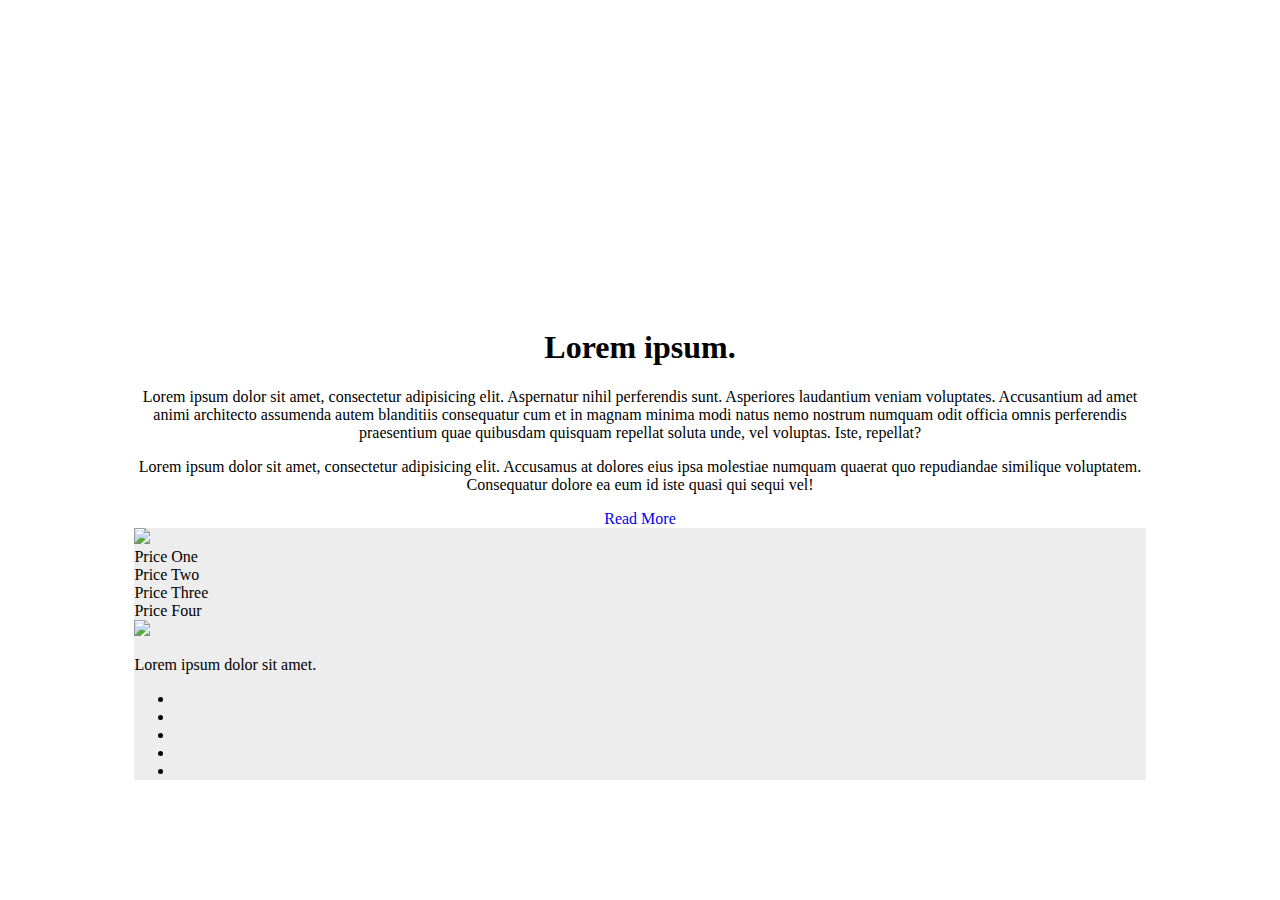
==== index.html @ 6e6354e9 "initial framework and file initializations" ====
<!doctype html>

<html lang="en">
    <head>
        <meta charset="utf-8">
        <meta name="viewport" content="width=device-width, initial-scale=1.0, maximum-scale=1.0, user-scalable=no" />

        <title>Sunwing UI Test</title>
        <meta name="description" content="UI CSS JS and HTML Test for Sunwing">
        <meta name="author" content="Jimmy Ghelani">

        <link rel="stylesheet" href="css/style.css?v=1.0">

    </head>

    <body>
        <div class="hero">

        </div>
        <div class="mainContent">
            <div class="contentBox">
                <section class="centerText">
                    <h1>Lorem ipsum.</h1>
                    <p>
                        Lorem ipsum dolor sit amet, consectetur adipisicing elit. Aspernatur nihil perferendis sunt. Asperiores laudantium veniam voluptates. Accusantium ad amet animi architecto assumenda autem blanditiis consequatur cum et in magnam minima modi natus nemo nostrum numquam odit officia omnis perferendis praesentium quae quibusdam quisquam repellat soluta unde, vel voluptas. Iste, repellat?
                    </p>
                    <p class="hiddenText">
                        Lorem ipsum dolor sit amet, consectetur adipisicing elit. Accusamus at dolores eius ipsa molestiae numquam quaerat quo repudiandae similique voluptatem. Consequatur dolore ea eum id iste quasi qui sequi vel!
                    </p>
                    <a href="#" class="readMoreButton">Read More</a>
                </section>
                <section class="featuredBox">

                    <div class="featuredImage">
                        <img src="https://placehold.it/400x300" />
                    </div>

                    <div class="priceList">
                        <div>
                            Price One
                        </div>
                        <div>
                            Price Two
                        </div>
                        <div>
                            Price Three
                        </div>
                        <div>
                            Price Four
                        </div>
                    </div>

                    <div class="metaInfo">

                        <img src="https://placehold.it/100x20" />

                        <p>Lorem ipsum dolor sit amet.</p>

                        <div class="ratingBox">
                            <ul>
                                <li> </li>
                                <li> </li>
                                <li> </li>
                                <li> </li>
                                <li> </li>
                            </ul>
                        </div>

                    </div>

                </section>
            </div>
        </div>
    <script src="js/script.js"></script>
    </body>
</html>
---- css/style.css ----
/*******GENERIC STYLES*******/
.centerText {
  text-align: center; }

.hero {
  background-image: url("https://placehold.it/1920x300");
  min-height: 300px;
  background-size: cover;
  background-position: center;
  background-repeat: no-repeat; }

.mainContent {
  max-width: 1920px;
  width: 80%;
  margin: auto; }

.mainContent .contentBox section .readMoreButton {
  display: block;
  margin: auto;
  width: 100px;
  text-decoration: none; }

.mainContent .contentBox section.featuredBox {
  background: #ededed; }
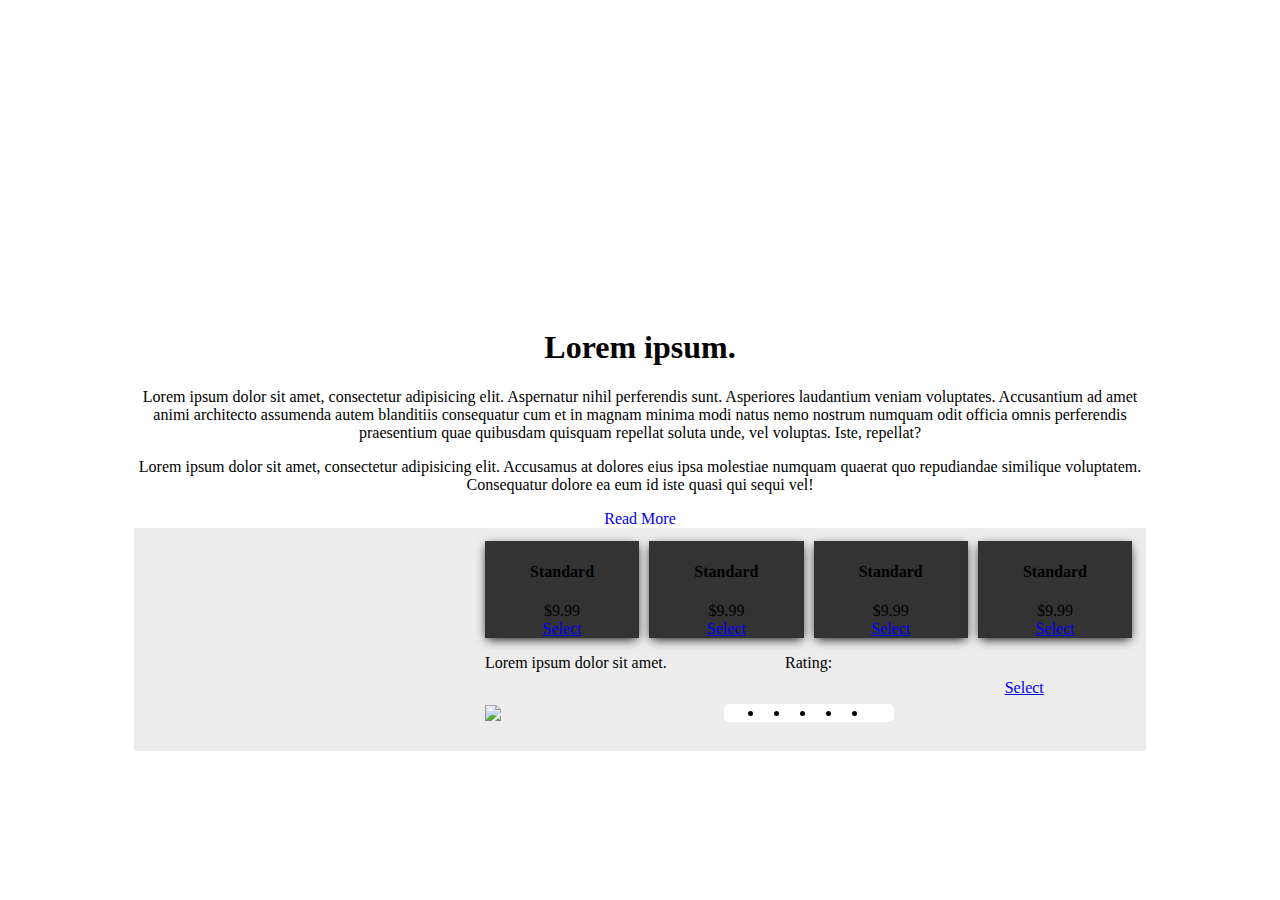
==== commit d1c952e1: "featured content styling" ====
--- a/index.html
+++ b/index.html
@@ -32,40 +32,53 @@
                 <section class="featuredBox">
 
                     <div class="featuredImage">
-                        <img src="https://placehold.it/400x300" />
+
                     </div>
 
-                    <div class="priceList">
-                        <div>
-                            Price One
-                        </div>
-                        <div>
-                            Price Two
-                        </div>
-                        <div>
-                            Price Three
-                        </div>
-                        <div>
-                            Price Four
-                        </div>
-                    </div>
-
-                    <div class="metaInfo">
-
-                        <img src="https://placehold.it/100x20" />
-
-                        <p>Lorem ipsum dolor sit amet.</p>
-
-                        <div class="ratingBox">
-                            <ul>
-                                <li> </li>
-                                <li> </li>
-                                <li> </li>
-                                <li> </li>
-                                <li> </li>
-                            </ul>
+                    <div class="featuredContent">
+                        <div class="priceList centerText">
+                            <div>
+                                <h4>Standard</h4>
+                                <span>$9.99</span>
+                                <a href="#" class="button buy">Select</a>
+                            </div>
+                            <div>
+                                <h4>Standard</h4>
+                                <span>$9.99</span>
+                                <a href="#" class="button buy">Select</a>
+                            </div>
+                            <div>
+                                <h4>Standard</h4>
+                                <span>$9.99</span>
+                                <a href="#" class="button buy">Select</a>
+                            </div>
+                            <div>
+                                <h4>Standard</h4>
+                                <span>$9.99</span>
+                                <a href="#" class="button buy">Select</a>
+                            </div>
                         </div>
 
+                        <div class="metaInfo">
+                            <div class="logo">
+                                <p>Lorem ipsum dolor sit amet.</p>
+                                <img src="https://placehold.it/100x20" />
+                            </div>
+
+                            <div class="ratingBox">
+                                <p class="centerText">Rating:</p>
+                                <ul>
+                                    <li> </li>
+                                    <li> </li>
+                                    <li> </li>
+                                    <li> </li>
+                                    <li> </li>
+                                </ul>
+                            </div>
+
+                            <a href="#" class="button buy centerText">Select</a>
+
+                        </div>
                     </div>
 
                 </section>
--- a/css/style.css
+++ b/css/style.css
@@ -21,4 +21,70 @@
   text-decoration: none; }
 
 .mainContent .contentBox section.featuredBox {
-  background: #ededed; }
+  background: #ededed;
+  display: grid;
+  grid-template: auto / 1fr 2fr; }
+
+.mainContent .contentBox section.featuredBox .featuredImage {
+  background-image: url("https://placehold.it/400x300");
+  background-repeat: no-repeat;
+  background-position: center;
+  -webkit-background-size: cover;
+  background-size: cover; }
+
+.mainContent .contentBox section.featuredBox .featuredContent {
+  display: grid;
+  grid-template: auto / 1fr;
+  -webkit-box-sizing: border-box;
+  -moz-box-sizing: border-box;
+  box-sizing: border-box;
+  padding: 2% 2%; }
+
+.mainContent .contentBox section.featuredBox .featuredContent .priceList {
+  display: grid;
+  grid-template-rows: auto;
+  grid-template-columns: repeat(4, 1fr);
+  grid-gap: 10px 10px; }
+
+.mainContent .contentBox section.featuredBox .featuredContent .priceList div {
+  background-color: #333;
+  -webkit-box-shadow: 0px 3px 10px -2px black;
+  -moz-box-shadow: 0px 3px 10px -2px black;
+  box-shadow: 0px 3px 10px -2px black; }
+
+.mainContent .contentBox section.featuredBox .featuredContent .priceList div span, .mainContent .contentBox section.featuredBox .featuredContent .priceList div a {
+  display: block; }
+
+.mainContent .contentBox section.featuredBox .featuredContent .metaInfo {
+  display: grid;
+  grid-template-rows: auto;
+  grid-template-columns: 1fr 1fr 1fr;
+  align-items: center;
+  justify-content: center; }
+
+.mainContent .contentBox section.featuredBox .featuredContent .metaInfo .logo {
+  display: grid;
+  grid-template: 1fr 1fr / 1fr;
+  align-items: center;
+  justify-content: center; }
+
+.mainContent .contentBox section.featuredBox .featuredContent .metaInfo .ratingBox {
+  display: grid;
+  grid-template-rows: 1fr 1fr;
+  grid-template-columns: 1fr; }
+
+.mainContent .contentBox section.featuredBox .featuredContent .metaInfo .ratingBox span {
+  display: block; }
+
+.mainContent .contentBox section.featuredBox .featuredContent .metaInfo .ratingBox ul {
+  align-items: center;
+  justify-content: center;
+  max-width: 130px;
+  width: 100%;
+  background: white;
+  -webkit-border-radius: 5px;
+  -moz-border-radius: 5px;
+  border-radius: 5px;
+  display: grid;
+  grid-template: auto/repeat(5, 1fr);
+  margin: auto; }
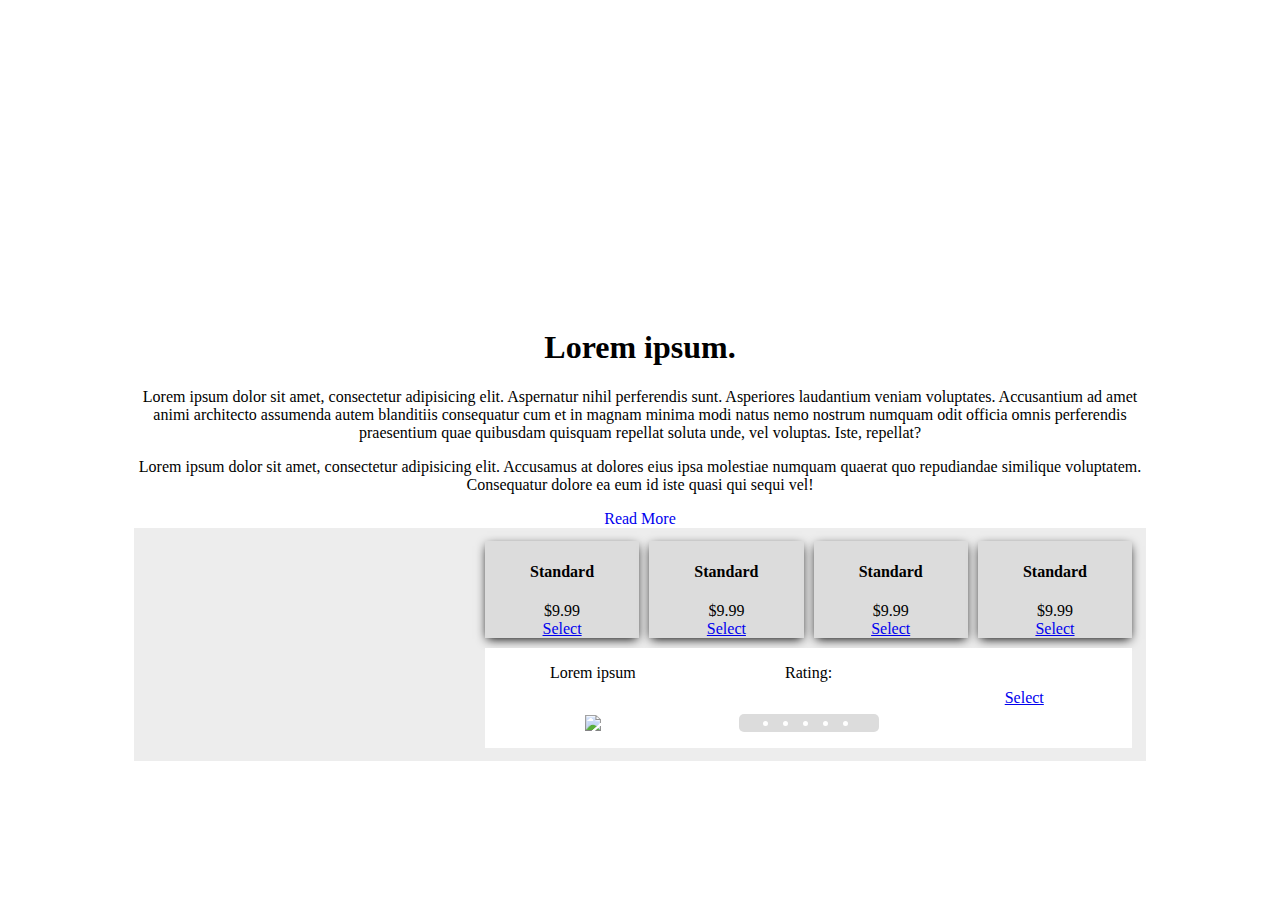
==== commit 101714b8: "featured box style revisions" ====
--- a/index.html
+++ b/index.html
@@ -61,7 +61,7 @@
 
                         <div class="metaInfo">
                             <div class="logo">
-                                <p>Lorem ipsum dolor sit amet.</p>
+                                <p class="centerText">Lorem ipsum </p>
                                 <img src="https://placehold.it/100x20" />
                             </div>
 
--- a/css/style.css
+++ b/css/style.css
@@ -1,7 +1,9 @@
+/*******NORMALIZATION********/
 /*******GENERIC STYLES*******/
 .centerText {
   text-align: center; }
 
+/*****HERO*******/
 .hero {
   background-image: url("https://placehold.it/1920x300");
   min-height: 300px;
@@ -9,10 +11,14 @@
   background-position: center;
   background-repeat: no-repeat; }
 
+/*******MAINCONTENT******/
 .mainContent {
   max-width: 1920px;
   width: 80%;
   margin: auto; }
+
+.mainContent .contentBox {
+  /*******FEATURED*******/ }
 
 .mainContent .contentBox section .readMoreButton {
   display: block;
@@ -35,6 +41,7 @@
 .mainContent .contentBox section.featuredBox .featuredContent {
   display: grid;
   grid-template: auto / 1fr;
+  grid-gap: 10px 0px;
   -webkit-box-sizing: border-box;
   -moz-box-sizing: border-box;
   box-sizing: border-box;
@@ -47,7 +54,7 @@
   grid-gap: 10px 10px; }
 
 .mainContent .contentBox section.featuredBox .featuredContent .priceList div {
-  background-color: #333;
+  background-color: #dcdcdc;
   -webkit-box-shadow: 0px 3px 10px -2px black;
   -moz-box-shadow: 0px 3px 10px -2px black;
   box-shadow: 0px 3px 10px -2px black; }
@@ -60,13 +67,18 @@
   grid-template-rows: auto;
   grid-template-columns: 1fr 1fr 1fr;
   align-items: center;
-  justify-content: center; }
+  justify-content: center;
+  background-color: white; }
 
 .mainContent .contentBox section.featuredBox .featuredContent .metaInfo .logo {
   display: grid;
   grid-template: 1fr 1fr / 1fr;
   align-items: center;
   justify-content: center; }
+
+.mainContent .contentBox section.featuredBox .featuredContent .metaInfo .logo img {
+  display: block;
+  margin: auto; }
 
 .mainContent .contentBox section.featuredBox .featuredContent .metaInfo .ratingBox {
   display: grid;
@@ -79,12 +91,15 @@
 .mainContent .contentBox section.featuredBox .featuredContent .metaInfo .ratingBox ul {
   align-items: center;
   justify-content: center;
-  max-width: 130px;
+  max-width: 100px;
   width: 100%;
-  background: white;
+  background: #dcdcdc;
   -webkit-border-radius: 5px;
   -moz-border-radius: 5px;
   border-radius: 5px;
   display: grid;
   grid-template: auto/repeat(5, 1fr);
   margin: auto; }
+
+.mainContent .contentBox section.featuredBox .featuredContent .metaInfo .ratingBox ul li {
+  color: white; }
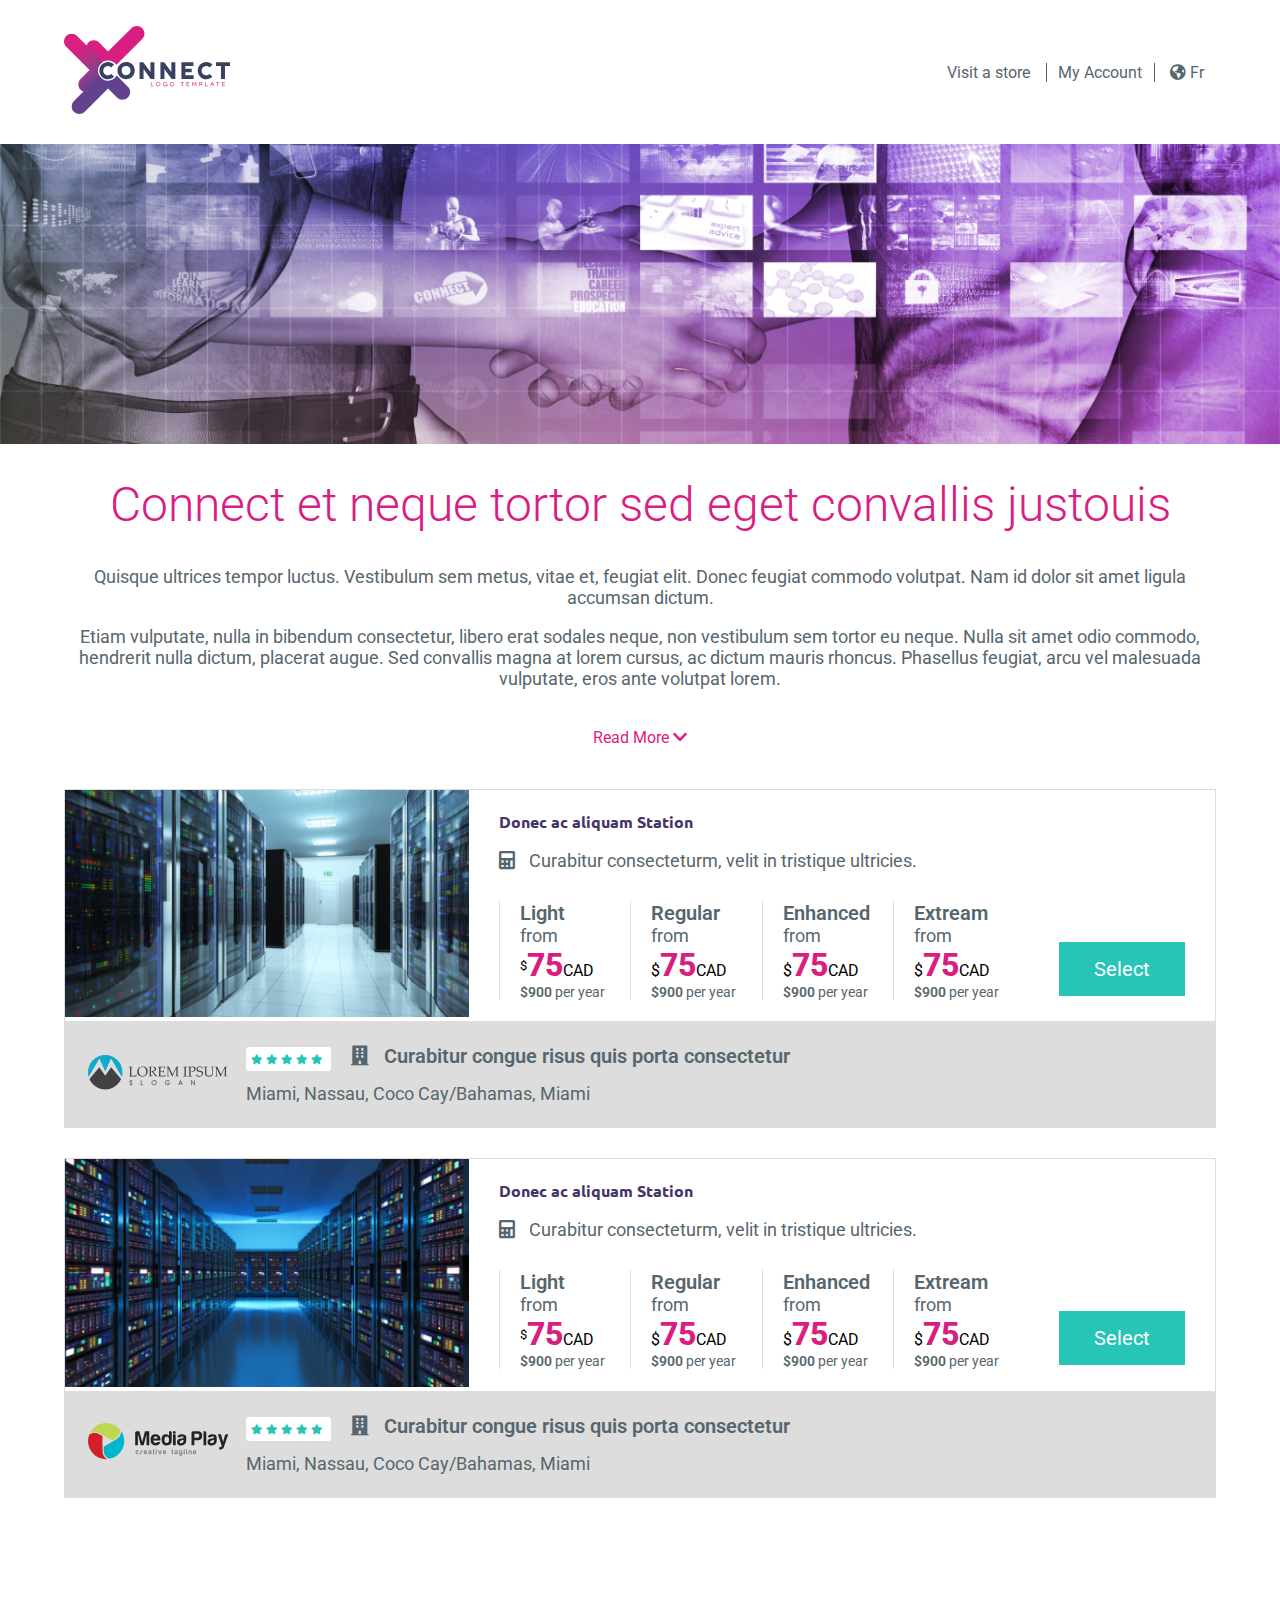
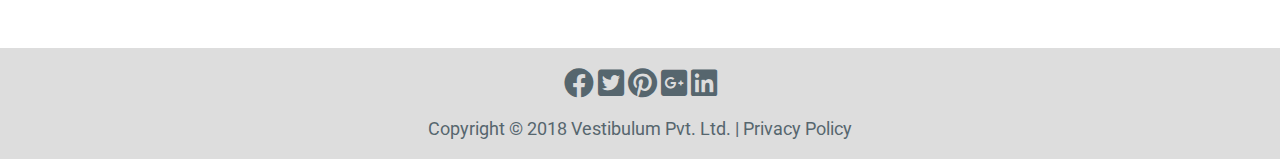
==== commit fc522aaf: "complete project with mobile view" ====
--- a/index.html
+++ b/index.html
@@ -10,80 +10,222 @@
         <meta name="author" content="Jimmy Ghelani">
 
         <link rel="stylesheet" href="css/style.css?v=1.0">
+        <link href="https://fonts.googleapis.com/css?family=Roboto:100,300,400,500,700,900|Ubuntu:300,400,500,700" rel="stylesheet">
+
+
+        <link rel="stylesheet" href="https://use.fontawesome.com/releases/v5.5.0/css/all.css" >
+
+
 
     </head>
 
     <body>
-        <div class="hero">
-
+        <div class="mainContent topBar">
+            <div class="headerLogo">
+                <img src="images/Logo.png" />
+            </div>
+            <div class="topBarContent">
+                <a href="#">Visit a store</a>
+                <a href="#">My Account</a>
+                <a href="#"><i class="fas fa-globe-americas"></i></i> Fr</a>
+            </div>
+        </div>
+        <div class="fullWidthContent">
+            <div class="hero">
+
+            </div>
         </div>
         <div class="mainContent">
             <div class="contentBox">
+
                 <section class="centerText">
-                    <h1>Lorem ipsum.</h1>
+                    <h1>Connect et neque tortor sed eget convallis justouis</h1>
+
                     <p>
-                        Lorem ipsum dolor sit amet, consectetur adipisicing elit. Aspernatur nihil perferendis sunt. Asperiores laudantium veniam voluptates. Accusantium ad amet animi architecto assumenda autem blanditiis consequatur cum et in magnam minima modi natus nemo nostrum numquam odit officia omnis perferendis praesentium quae quibusdam quisquam repellat soluta unde, vel voluptas. Iste, repellat?
+                        Quisque ultrices tempor luctus. Vestibulum sem metus, vitae et, feugiat elit. Donec feugiat commodo volutpat. Nam id dolor sit amet ligula accumsan dictum.
                     </p>
-                    <p class="hiddenText">
+                       <p>
+                           Etiam vulputate, nulla in bibendum consectetur, libero erat sodales neque, non vestibulum sem tortor eu neque. Nulla sit amet odio commodo, hendrerit nulla dictum, placerat augue. Sed convallis magna at lorem cursus, ac dictum mauris rhoncus. Phasellus feugiat, arcu vel malesuada vulputate, eros ante volutpat lorem.
+                    </p>
+                    <p id="hiddenText">
                         Lorem ipsum dolor sit amet, consectetur adipisicing elit. Accusamus at dolores eius ipsa molestiae numquam quaerat quo repudiandae similique voluptatem. Consequatur dolore ea eum id iste quasi qui sequi vel!
                     </p>
-                    <a href="#" class="readMoreButton">Read More</a>
+                    <a href="#" class="readMoreButton" onclick="hideShow()">Read More <i class="fa fa-chevron-down" aria-hidden="true"></i></a>
+                </section>
+
+                <section class="featuredBox">
+
+                    <div class="featuredImage">
+                        <img src="images/img1.png" />
+                    </div>
+
+                    <div class="featuredContent">
+
+                        <h4>Donec ac aliquam Station</h4>
+                        <p>
+                            <i class="fa fa-calculator"></i> Curabitur consecteturm, velit in tristique ultricies.
+                        </p>
+
+
+                        <div class="priceList">
+                            <div>
+                                <h3>Light</h3>
+                                <p>from</p>
+                                <sup class="priceSymbol">$</sup><span class="price">75</span><span>CAD</span>
+                                <p class="subPrice">
+                                    <span>$900</span> per year
+                                </p>
+                            </div>
+                            <div>
+                                <h3>Regular</h3>
+                                <p>from</p>
+                                <span class="priceSymbol">$</span><span class="price">75</span><span>CAD</span>
+                                <p class="subPrice">
+                                    <span>$900</span> per year
+                                </p>
+                            </div>
+                            <div>
+                                <h3>Enhanced</h3>
+                                <p>from</p>
+                                <span class="priceSymbol">$</span><span class="price">75</span><span>CAD</span>
+                                <p class="subPrice">
+                                    <span>$900</span> per year
+                                </p>
+                            </div>
+                            <div>
+                                <h3>Extream</h3>
+                                <p>from</p>
+                                <span class="priceSymbol">$</span><span class="price">75</span><span>CAD</span>
+                                <p class="subPrice">
+                                    <span>$900</span> per year
+                                </p>
+                            </div>
+                        </div>
+
+                    </div>
+                    <div class="cta">
+                        <a class="featured button" href="#">Select</a>
+                    </div>
+
+                    <div class="metaInfo">
+                        <div class="logo">
+                            <img src="images/logo1.png" />
+                        </div>
+                        <div class="metaDetails">
+                            <div>
+                                <span class="ratingBox centerText">
+                                    <i class="fa fa-star"></i>
+                                    <i class="fa fa-star"></i>
+                                    <i class="fa fa-star"></i>
+                                    <i class="fa fa-star"></i>
+                                    <i class="fa fa-star"></i>
+                                </span>
+                                <span class="metaTitle">
+                                    <i class="fa fa-building"></i>
+                                    <span>Curabitur congue risus quis porta consectetur</span>
+                                </span>
+                            </div>
+
+                            <p>Miami, Nassau, Coco Cay/Bahamas, Miami</p>
+                        </div>
+                    </div>
+
                 </section>
                 <section class="featuredBox">
 
                     <div class="featuredImage">
-
+                        <img src="images/img2.png" />
                     </div>
 
                     <div class="featuredContent">
-                        <div class="priceList centerText">
-                            <div>
-                                <h4>Standard</h4>
-                                <span>$9.99</span>
-                                <a href="#" class="button buy">Select</a>
-                            </div>
-                            <div>
-                                <h4>Standard</h4>
-                                <span>$9.99</span>
-                                <a href="#" class="button buy">Select</a>
-                            </div>
-                            <div>
-                                <h4>Standard</h4>
-                                <span>$9.99</span>
-                                <a href="#" class="button buy">Select</a>
-                            </div>
-                            <div>
-                                <h4>Standard</h4>
-                                <span>$9.99</span>
-                                <a href="#" class="button buy">Select</a>
-                            </div>
-                        </div>
-
-                        <div class="metaInfo">
-                            <div class="logo">
-                                <p class="centerText">Lorem ipsum </p>
-                                <img src="https://placehold.it/100x20" />
-                            </div>
-
-                            <div class="ratingBox">
-                                <p class="centerText">Rating:</p>
-                                <ul>
-                                    <li> </li>
-                                    <li> </li>
-                                    <li> </li>
-                                    <li> </li>
-                                    <li> </li>
-                                </ul>
-                            </div>
-
-                            <a href="#" class="button buy centerText">Select</a>
-
+
+                        <h4>Donec ac aliquam Station</h4>
+                        <p>
+                            <i class="fa fa-calculator"></i>
+                            Curabitur consecteturm, velit in tristique ultricies.
+                        </p>
+
+
+                        <div class="priceList">
+                            <div>
+                                <h3>Light</h3>
+                                <p>from</p>
+                                <sup class="priceSymbol">$</sup><span class="price">75</span><span>CAD</span>
+                                <p class="subPrice">
+                                    <span>$900</span> per year
+                                </p>
+                            </div>
+                            <div>
+                                <h3>Regular</h3>
+                                <p>from</p>
+                                <span class="priceSymbol">$</span><span class="price">75</span><span>CAD</span>
+                                <p class="subPrice">
+                                    <span>$900</span> per year
+                                </p>
+                            </div>
+                            <div>
+                                <h3>Enhanced</h3>
+                                <p>from</p>
+                                <span class="priceSymbol">$</span><span class="price">75</span><span>CAD</span>
+                                <p class="subPrice">
+                                    <span>$900</span> per year
+                                </p>
+                            </div>
+                            <div>
+                                <h3>Extream</h3>
+                                <p>from</p>
+                                <span class="priceSymbol">$</span><span class="price">75</span><span>CAD</span>
+                                <p class="subPrice">
+                                    <span>$900</span> per year
+                                </p>
+                            </div>
+                        </div>
+
+                    </div>
+                    <div class="cta">
+                        <a class="featured button" href="#">Select</a>
+                    </div>
+
+                    <div class="metaInfo">
+                        <div class="logo">
+                            <img src="images/logo2.png" />
+                        </div>
+                        <div class="metaDetails">
+                            <div>
+                                <span class="ratingBox centerText">
+                                <i class="fa fa-star"></i>
+                                <i class="fa fa-star"></i>
+                                <i class="fa fa-star"></i>
+                                <i class="fa fa-star"></i>
+                                <i class="fa fa-star"></i>
+                            </span>
+                                <span class="metaTitle">
+                                <i class="fa fa-building"></i>
+                                    <span>Curabitur congue risus quis porta consectetur</span>
+                            </span>
+                            </div>
+
+                            <p>Miami, Nassau, Coco Cay/Bahamas, Miami</p>
                         </div>
                     </div>
 
                 </section>
             </div>
         </div>
+        <footer>
+
+                <div class="footerSocial centerText">
+                    <i class="fab fa-facebook"></i>
+                    <i class="fab fa-twitter-square"></i>
+                    <i class="fab fa-pinterest"></i>
+                    <i class="fab fa-google-plus-square"></i>
+                    <i class="fab fa-linkedin"></i>
+                </div>
+                <div class="copyRight centerText">
+                    <p>Copyright &copy; 2018 Vestibulum Pvt. Ltd. | Privacy Policy</p>
+                </div>
+
+        </footer>
     <script src="js/script.js"></script>
     </body>
 </html>--- a/css/style.css
+++ b/css/style.css
@@ -1,11 +1,53 @@
 /*******NORMALIZATION********/
+* {
+  font-family: 'Roboto', sans-serif;
+  text-rendering: optimizeLegibility;
+  -webkit-font-smoothing: antialiased; }
+
+.boldText {
+  font-weight: 600 !important; }
+
+h1 {
+  font-family: 'Roboto', sans-serif;
+  font-size: 48px;
+  color: #D91E81;
+  font-weight: 300; }
+
+h3 {
+  font-family: 'Roboto', sans-serif;
+  font-size: 20px;
+  font-weight: 600;
+  color: #56666E;
+  margin: 0; }
+
+h4 {
+  font-family: 'Ubuntu', sans-serif;
+  color: #463469; }
+
+body {
+  margin: 0; }
+
+p {
+  font-size: 18px;
+  color: #56666E; }
+
+section {
+  margin-bottom: 30px; }
+
+a {
+  color: #D91E81; }
+
 /*******GENERIC STYLES*******/
 .centerText {
   text-align: center; }
 
 /*****HERO*******/
-.hero {
-  background-image: url("https://placehold.it/1920x300");
+.fullWidthContent {
+  margin: 0;
+  padding: 0; }
+
+.fullWidthContent .hero {
+  background-image: url("../images/Banner.png");
   min-height: 300px;
   background-size: cover;
   background-position: center;
@@ -13,93 +55,216 @@
 
 /*******MAINCONTENT******/
 .mainContent {
-  max-width: 1920px;
-  width: 80%;
+  max-width: 1366px;
+  width: 90%;
   margin: auto; }
+
+.mainContent.topBar {
+  box-sizing: border-box;
+  padding: 2% 0;
+  display: grid;
+  grid-template: auto / 1fr 1fr;
+  align-items: center; }
+
+.mainContent.topBar .topBarContent {
+  text-align: right; }
+
+.mainContent.topBar .topBarContent a {
+  font-weight: 400;
+  text-decoration: none;
+  box-sizing: border-box;
+  padding: 0 2%;
+  color: #56666E; }
+
+.mainContent.topBar .topBarContent a:nth-of-type(even) {
+  border-left: 1px solid #56666E;
+  border-right: 1px solid #56666E; }
 
 .mainContent .contentBox {
   /*******FEATURED*******/ }
 
+.mainContent .contentBox section #hiddenText {
+  opacity: 0;
+  height: 0;
+  margin: 0;
+  transition: .2s all ease-in-out; }
+
 .mainContent .contentBox section .readMoreButton {
   display: block;
-  margin: auto;
+  margin: 10px auto 0;
   width: 100px;
-  text-decoration: none; }
+  text-decoration: none;
+  padding: 1%;
+  position: relative; }
 
 .mainContent .contentBox section.featuredBox {
-  background: #ededed;
-  display: grid;
-  grid-template: auto / 1fr 2fr; }
+  border: 1px solid #ddd;
+  display: grid;
+  grid-template-areas: "image content content content content cta cta cta cta" "meta meta meta meta meta meta meta meta meta"; }
+
+.mainContent .contentBox section.featuredBox i {
+  margin-right: 10px; }
 
 .mainContent .contentBox section.featuredBox .featuredImage {
-  background-image: url("https://placehold.it/400x300");
-  background-repeat: no-repeat;
-  background-position: center;
-  -webkit-background-size: cover;
-  background-size: cover; }
+  grid-area: image; }
+
+.mainContent .contentBox section.featuredBox .featuredImage img {
+  width: 100%; }
 
 .mainContent .contentBox section.featuredBox .featuredContent {
-  display: grid;
-  grid-template: auto / 1fr;
-  grid-gap: 10px 0px;
-  -webkit-box-sizing: border-box;
-  -moz-box-sizing: border-box;
-  box-sizing: border-box;
-  padding: 2% 2%; }
+  grid-area: content;
+  -webkit-box-sizing: border-box;
+  -moz-box-sizing: border-box;
+  box-sizing: border-box;
+  padding: 0% 30px;
+  align-self: center; }
+
+.mainContent .contentBox section.featuredBox .featuredContent h4 {
+  margin: 0; }
 
 .mainContent .contentBox section.featuredBox .featuredContent .priceList {
   display: grid;
   grid-template-rows: auto;
   grid-template-columns: repeat(4, 1fr);
-  grid-gap: 10px 10px; }
+  grid-gap: 10px 10px;
+  margin-top: 30px; }
 
 .mainContent .contentBox section.featuredBox .featuredContent .priceList div {
-  background-color: #dcdcdc;
-  -webkit-box-shadow: 0px 3px 10px -2px black;
-  -moz-box-shadow: 0px 3px 10px -2px black;
-  box-shadow: 0px 3px 10px -2px black; }
-
-.mainContent .contentBox section.featuredBox .featuredContent .priceList div span, .mainContent .contentBox section.featuredBox .featuredContent .priceList div a {
-  display: block; }
-
-.mainContent .contentBox section.featuredBox .featuredContent .metaInfo {
-  display: grid;
-  grid-template-rows: auto;
-  grid-template-columns: 1fr 1fr 1fr;
+  border-left: 1px solid #ddd;
+  padding-left: 20px; }
+
+.mainContent .contentBox section.featuredBox .featuredContent .priceList div p {
+  margin: 0; }
+
+.mainContent .contentBox section.featuredBox .featuredContent .priceList div p.subPrice {
+  font-size: 14px; }
+
+.mainContent .contentBox section.featuredBox .featuredContent .priceList div p.subPrice span {
+  font-weight: 600; }
+
+.mainContent .contentBox section.featuredBox .featuredContent .priceList div span.price {
+  color: #D91E81;
+  font-weight: 800;
+  font-size: 32px; }
+
+.mainContent .contentBox section.featuredBox .cta {
+  display: flex;
+  flex-wrap: wrap;
+  justify-content: flex-end;
+  align-items: flex-end;
+  padding: 15% 0;
+  margin-right: 30px;
+  grid-area: cta; }
+
+.mainContent .contentBox section.featuredBox .cta a {
+  -webkit-box-sizing: border-box;
+  -moz-box-sizing: border-box;
+  box-sizing: border-box;
+  background-color: #27C4B8;
+  color: white;
+  padding: 15px;
+  text-decoration: none;
+  font-size: 20px;
+  display: block;
+  width: 90%;
+  text-align: center; }
+
+.mainContent .contentBox section.featuredBox .metaInfo {
+  display: grid;
+  grid-template-rows: 1fr;
+  grid-template-columns: 1fr 6fr;
   align-items: center;
   justify-content: center;
-  background-color: white; }
-
-.mainContent .contentBox section.featuredBox .featuredContent .metaInfo .logo {
-  display: grid;
-  grid-template: 1fr 1fr / 1fr;
-  align-items: center;
-  justify-content: center; }
-
-.mainContent .contentBox section.featuredBox .featuredContent .metaInfo .logo img {
+  background-color: #DDDDDD;
+  grid-area: meta;
+  color: #56666E;
+  -webkit-box-sizing: border-box;
+  -moz-box-sizing: border-box;
+  box-sizing: border-box;
+  padding: 2%; }
+
+.mainContent .contentBox section.featuredBox .metaInfo .ratingBox {
+  max-width: 100px;
+  -webkit-box-sizing: content-box;
+  -moz-box-sizing: content-box;
+  box-sizing: content-box;
+  padding: 1px 5px 4px;
+  background-color: white;
+  margin-right: 20px;
+  -webkit-border-radius: 3px;
+  -moz-border-radius: 3px;
+  border-radius: 3px; }
+
+.mainContent .contentBox section.featuredBox .metaInfo .ratingBox i {
+  margin: 0;
+  color: #27C4B8;
+  font-size: 10px; }
+
+.mainContent .contentBox section.featuredBox .metaInfo .metaDetails p {
+  margin: 0; }
+
+.mainContent .contentBox section.featuredBox .metaInfo .metaDetails > div {
+  margin-bottom: 15px; }
+
+.mainContent .contentBox section.featuredBox .metaInfo .metaDetails > div span.metaTitle {
+  font-size: 20px;
+  font-weight: 600; }
+
+footer {
+  background-color: #ddd;
+  -webkit-box-sizing: border-box;
+  -moz-box-sizing: border-box;
+  box-sizing: border-box;
+  padding: 20px 0;
+  margin-top: 150px; }
+
+footer .footerSocial {
   display: block;
-  margin: auto; }
-
-.mainContent .contentBox section.featuredBox .featuredContent .metaInfo .ratingBox {
-  display: grid;
-  grid-template-rows: 1fr 1fr;
-  grid-template-columns: 1fr; }
-
-.mainContent .contentBox section.featuredBox .featuredContent .metaInfo .ratingBox span {
-  display: block; }
-
-.mainContent .contentBox section.featuredBox .featuredContent .metaInfo .ratingBox ul {
-  align-items: center;
-  justify-content: center;
-  max-width: 100px;
-  width: 100%;
-  background: #dcdcdc;
-  -webkit-border-radius: 5px;
-  -moz-border-radius: 5px;
-  border-radius: 5px;
-  display: grid;
-  grid-template: auto/repeat(5, 1fr);
-  margin: auto; }
-
-.mainContent .contentBox section.featuredBox .featuredContent .metaInfo .ratingBox ul li {
-  color: white; }
+  margin-bottom: 20px; }
+
+footer .footerSocial i {
+  font-size: 30px;
+  color: #56666E; }
+
+footer .copyRight {
+  margin-top: 20px; }
+
+footer .copyRight p {
+  margin: 0; }
+
+@media all and (max-width: 1173px) {
+  .mainContent .contentBox .featuredBox {
+    grid-row-gap: 15px;
+    grid-template-areas: "image" "content" "cta" "meta" !important; }
+  .mainContent .contentBox .featuredBox .cta {
+    padding: 5% !important; }
+  .mainContent .contentBox .featuredBox .cta a {
+    width: 100% !important; }
+  .mainContent .contentBox .featuredBox .featuredContent .priceList {
+    text-align: center !important; }
+  .mainContent .contentBox .featuredBox .featuredContent .priceList > div {
+    padding: 10px 0 !important;
+    border-width: 1px;
+    border-color: #ddd;
+    border-style: solid;
+    background-color: #ededed; }
+  .mainContent .contentBox .featuredBox .metaInfo {
+    grid-template-columns: 1fr 3fr !important;
+    grid-column-gap: 10px; } }
+
+@media all and (max-width: 859px) {
+  .mainContent .contentBox .featuredBox .metaInfo {
+    grid-column-gap: 10%; }
+  .mainContent .contentBox .featuredBox .metaInfo .metaDetails > div {
+    display: grid;
+    grid-row-gap: 15px; }
+  .mainContent .contentBox .featuredBox .metaInfo .metaDetails > div .metaTitle {
+    display: grid;
+    grid-template-areas: "icon icontitle icontitle icontitle" "none icontitle icontitle icontitle";
+    grid-column-gap: 10px; }
+  .mainContent .contentBox .featuredBox .metaInfo .metaDetails > div .metaTitle i {
+    grid-area: icon;
+    margin: 0; }
+  .mainContent .contentBox .featuredBox .metaInfo .metaDetails > div .metaTitle span {
+    grid-area: icontitle;
+    line-height: 18px; } }
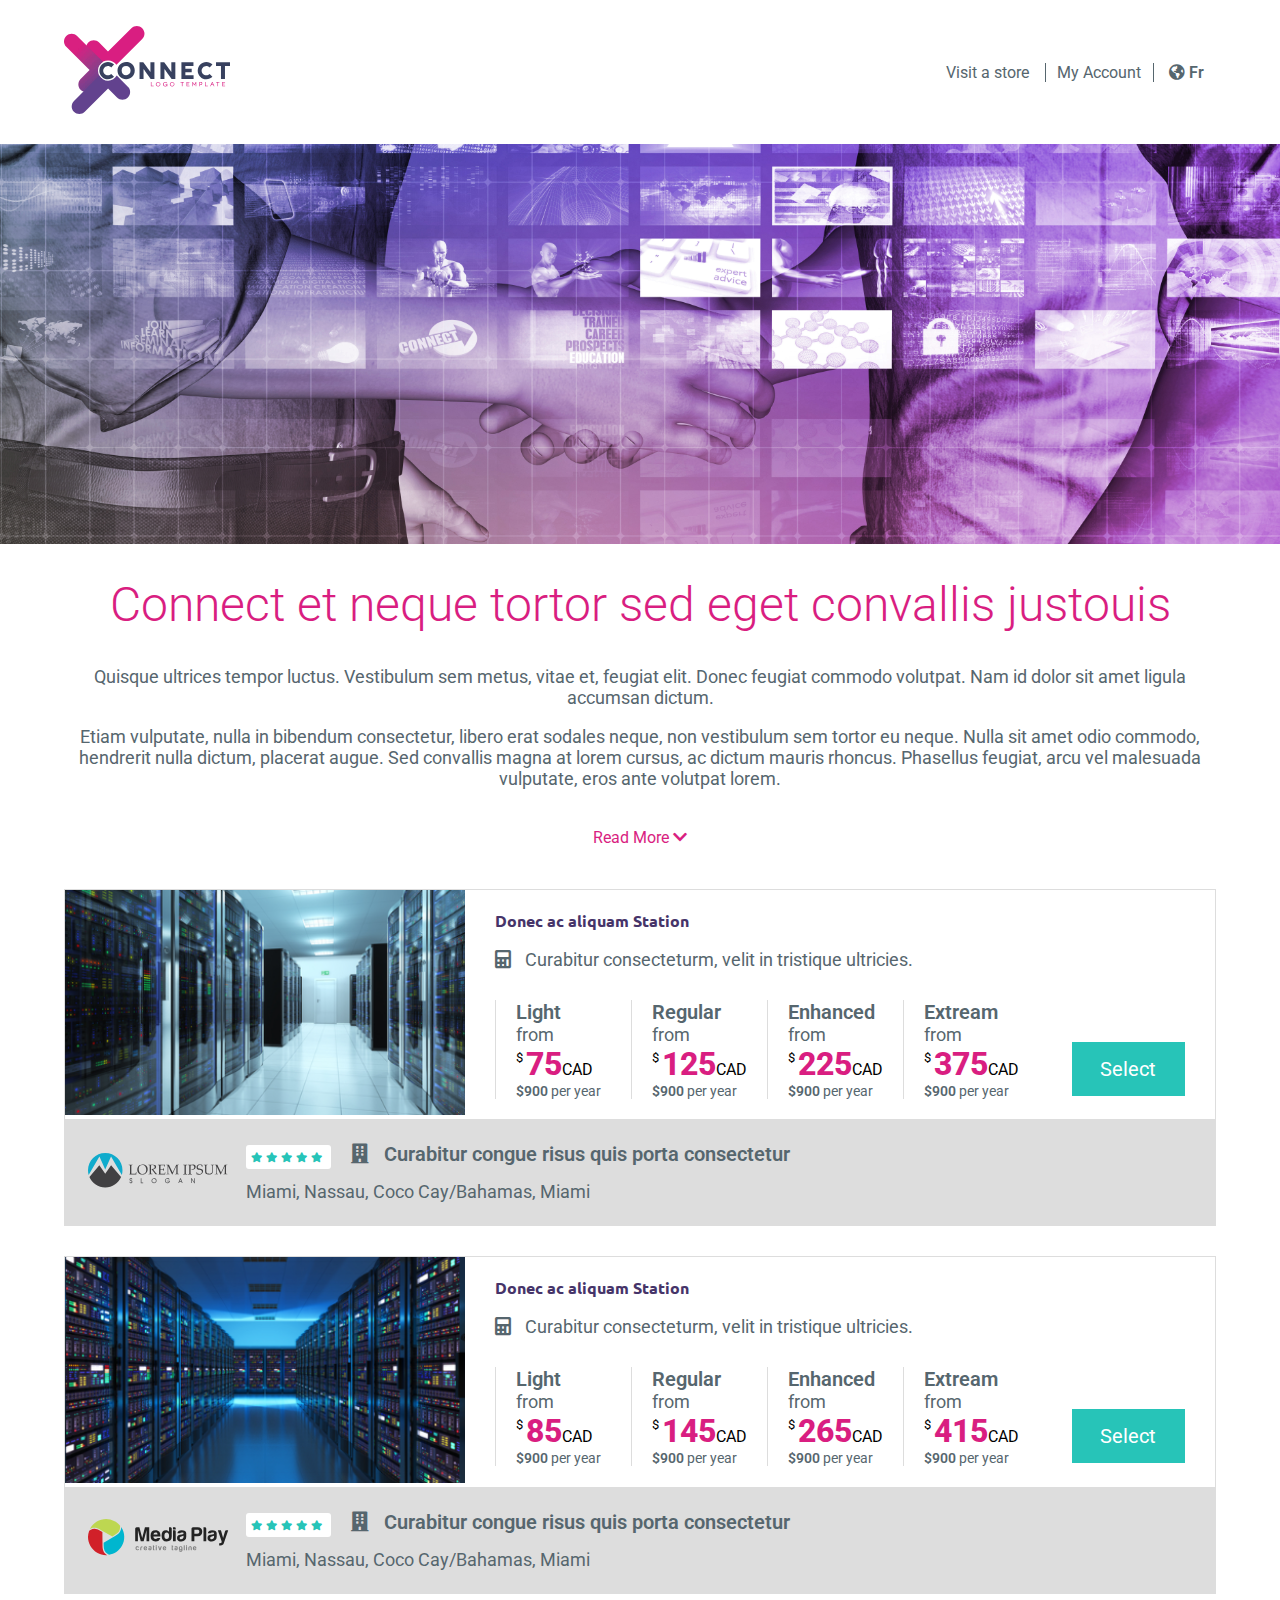
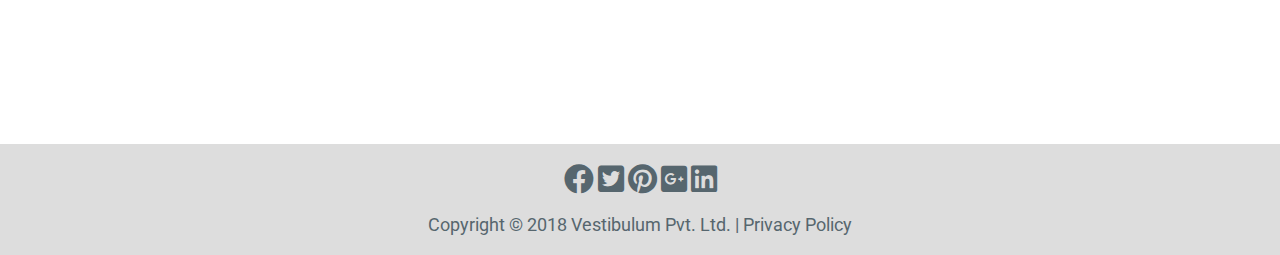
==== commit d75201e6: "final touches for server upload" ====
--- a/index.html
+++ b/index.html
@@ -27,7 +27,7 @@
             <div class="topBarContent">
                 <a href="#">Visit a store</a>
                 <a href="#">My Account</a>
-                <a href="#"><i class="fas fa-globe-americas"></i></i> Fr</a>
+                <a class="boldText" href="#"><i class="fas fa-globe-americas"></i></i> Fr</a>
             </div>
         </div>
         <div class="fullWidthContent">
@@ -79,7 +79,7 @@
                             <div>
                                 <h3>Regular</h3>
                                 <p>from</p>
-                                <span class="priceSymbol">$</span><span class="price">75</span><span>CAD</span>
+                                <sup class="priceSymbol">$</sup><span class="price">125</span><span>CAD</span>
                                 <p class="subPrice">
                                     <span>$900</span> per year
                                 </p>
@@ -87,7 +87,7 @@
                             <div>
                                 <h3>Enhanced</h3>
                                 <p>from</p>
-                                <span class="priceSymbol">$</span><span class="price">75</span><span>CAD</span>
+                                <sup class="priceSymbol">$</sup><span class="price">225</span><span>CAD</span>
                                 <p class="subPrice">
                                     <span>$900</span> per year
                                 </p>
@@ -95,7 +95,7 @@
                             <div>
                                 <h3>Extream</h3>
                                 <p>from</p>
-                                <span class="priceSymbol">$</span><span class="price">75</span><span>CAD</span>
+                                <sup class="priceSymbol">$</sup><span class="price">375</span><span>CAD</span>
                                 <p class="subPrice">
                                     <span>$900</span> per year
                                 </p>
@@ -150,7 +150,7 @@
                             <div>
                                 <h3>Light</h3>
                                 <p>from</p>
-                                <sup class="priceSymbol">$</sup><span class="price">75</span><span>CAD</span>
+                                <sup class="priceSymbol">$</sup><span class="price">85</span><span>CAD</span>
                                 <p class="subPrice">
                                     <span>$900</span> per year
                                 </p>
@@ -158,7 +158,7 @@
                             <div>
                                 <h3>Regular</h3>
                                 <p>from</p>
-                                <span class="priceSymbol">$</span><span class="price">75</span><span>CAD</span>
+                                <sup class="priceSymbol">$</sup><span class="price">145</span><span>CAD</span>
                                 <p class="subPrice">
                                     <span>$900</span> per year
                                 </p>
@@ -166,7 +166,7 @@
                             <div>
                                 <h3>Enhanced</h3>
                                 <p>from</p>
-                                <span class="priceSymbol">$</span><span class="price">75</span><span>CAD</span>
+                                <sup class="priceSymbol">$</sup><span class="price">265</span><span>CAD</span>
                                 <p class="subPrice">
                                     <span>$900</span> per year
                                 </p>
@@ -174,7 +174,7 @@
                             <div>
                                 <h3>Extream</h3>
                                 <p>from</p>
-                                <span class="priceSymbol">$</span><span class="price">75</span><span>CAD</span>
+                                <sup class="priceSymbol">$</sup><span class="price">415</span><span>CAD</span>
                                 <p class="subPrice">
                                     <span>$900</span> per year
                                 </p>
--- a/css/style.css
+++ b/css/style.css
@@ -48,7 +48,7 @@
 
 .fullWidthContent .hero {
   background-image: url("../images/Banner.png");
-  min-height: 300px;
+  min-height: 400px;
   background-size: cover;
   background-position: center;
   background-repeat: no-repeat; }
@@ -132,6 +132,13 @@
 .mainContent .contentBox section.featuredBox .featuredContent .priceList div {
   border-left: 1px solid #ddd;
   padding-left: 20px; }
+
+.mainContent .contentBox section.featuredBox .featuredContent .priceList div sup {
+  position: absolute;
+  margin-top: 5px; }
+
+.mainContent .contentBox section.featuredBox .featuredContent .priceList div span.price {
+  padding-left: 10px; }
 
 .mainContent .contentBox section.featuredBox .featuredContent .priceList div p {
   margin: 0; }
@@ -237,7 +244,8 @@
     grid-row-gap: 15px;
     grid-template-areas: "image" "content" "cta" "meta" !important; }
   .mainContent .contentBox .featuredBox .cta {
-    padding: 5% !important; }
+    padding: 5% !important;
+    margin-right: 0 !important; }
   .mainContent .contentBox .featuredBox .cta a {
     width: 100% !important; }
   .mainContent .contentBox .featuredBox .featuredContent .priceList {
@@ -248,6 +256,11 @@
     border-color: #ddd;
     border-style: solid;
     background-color: #ededed; }
+  .mainContent .contentBox .featuredBox .featuredContent .priceList > div sup {
+    position: absolute;
+    margin-top: 5px; }
+  .mainContent .contentBox .featuredBox .featuredContent .priceList > div span.price {
+    padding-left: 10px; }
   .mainContent .contentBox .featuredBox .metaInfo {
     grid-template-columns: 1fr 3fr !important;
     grid-column-gap: 10px; } }
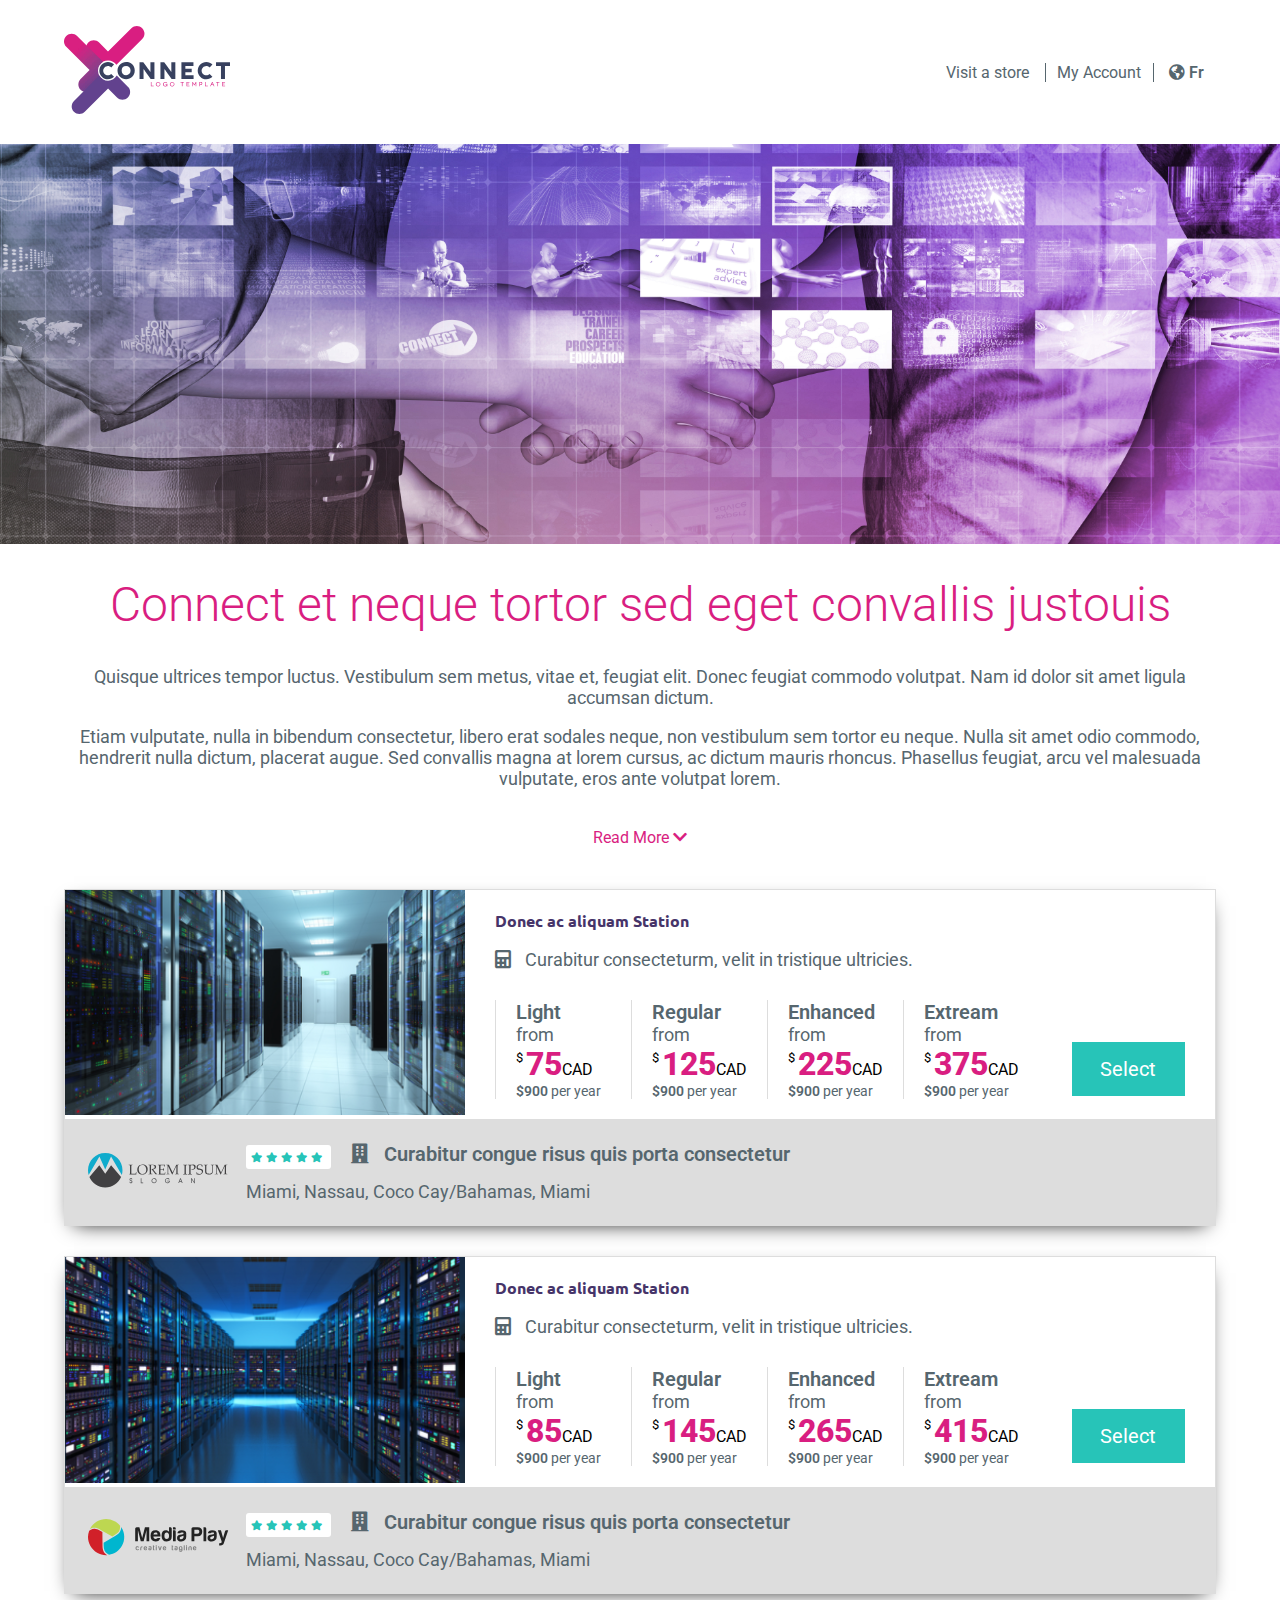
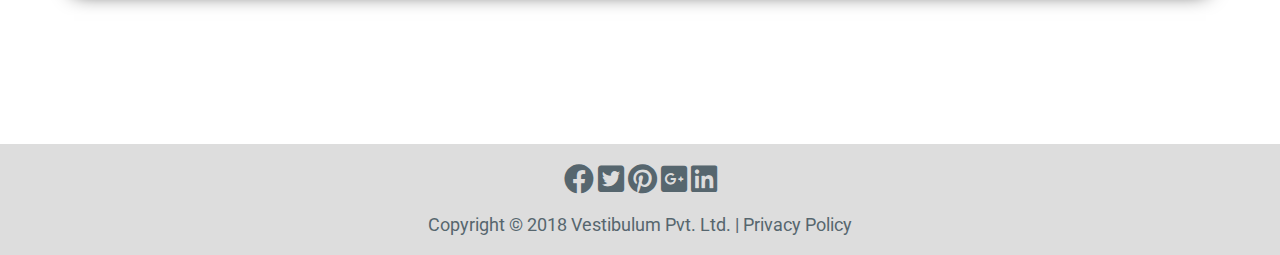
==== commit e234b867: "ms css additions" ====
--- a/index.html
+++ b/index.html
@@ -3,7 +3,7 @@
 <html lang="en">
     <head>
         <meta charset="utf-8">
-        <meta name="viewport" content="width=device-width, initial-scale=1.0, maximum-scale=1.0, user-scalable=no" />
+        <meta name="viewport" content="width=device-width, initial-scale=1, maximum-scale=1, user-scalable=0">
 
         <title>Sunwing UI Test</title>
         <meta name="description" content="UI CSS JS and HTML Test for Sunwing">
@@ -50,7 +50,7 @@
                     <p id="hiddenText">
                         Lorem ipsum dolor sit amet, consectetur adipisicing elit. Accusamus at dolores eius ipsa molestiae numquam quaerat quo repudiandae similique voluptatem. Consequatur dolore ea eum id iste quasi qui sequi vel!
                     </p>
-                    <a href="#" class="readMoreButton" onclick="hideShow()">Read More <i class="fa fa-chevron-down" aria-hidden="true"></i></a>
+                    <a class="readMoreButton" onclick="hideShow()">Read More <i class="fa fa-chevron-down" aria-hidden="true"></i></a>
                 </section>
 
                 <section class="featuredBox">
--- a/css/style.css
+++ b/css/style.css
@@ -60,10 +60,16 @@
   margin: auto; }
 
 .mainContent.topBar {
+  -webkit-box-sizing: border-box;
   box-sizing: border-box;
   padding: 2% 0;
+  display: -ms-grid;
   display: grid;
+  -ms-grid-rows: auto;
+  -ms-grid-columns: 1fr 1fr;
   grid-template: auto / 1fr 1fr;
+  -webkit-box-align: center;
+  -ms-flex-align: center;
   align-items: center; }
 
 .mainContent.topBar .topBarContent {
@@ -72,6 +78,7 @@
 .mainContent.topBar .topBarContent a {
   font-weight: 400;
   text-decoration: none;
+  -webkit-box-sizing: border-box;
   box-sizing: border-box;
   padding: 0 2%;
   color: #56666E; }
@@ -87,6 +94,8 @@
   opacity: 0;
   height: 0;
   margin: 0;
+  -webkit-transition: .2s all ease-in-out;
+  -o-transition: .2s all ease-in-out;
   transition: .2s all ease-in-out; }
 
 .mainContent .contentBox section .readMoreButton {
@@ -95,36 +104,49 @@
   width: 100px;
   text-decoration: none;
   padding: 1%;
-  position: relative; }
+  position: relative;
+  cursor: pointer; }
 
 .mainContent .contentBox section.featuredBox {
   border: 1px solid #ddd;
+  display: -ms-grid;
   display: grid;
-  grid-template-areas: "image content content content content cta cta cta cta" "meta meta meta meta meta meta meta meta meta"; }
+  grid-template-areas: "image content content content content cta cta cta cta" "meta meta meta meta meta meta meta meta meta";
+  -webkit-box-shadow: 0 7px 20px -10px #000;
+  box-shadow: 0 7px 20px -10px #000; }
 
 .mainContent .contentBox section.featuredBox i {
   margin-right: 10px; }
 
 .mainContent .contentBox section.featuredBox .featuredImage {
+  -ms-grid-row: 1;
+  -ms-grid-column: 1;
   grid-area: image; }
 
 .mainContent .contentBox section.featuredBox .featuredImage img {
   width: 100%; }
 
 .mainContent .contentBox section.featuredBox .featuredContent {
+  -ms-grid-row: 1;
+  -ms-grid-column: 3;
+  -ms-grid-column-span: 7;
   grid-area: content;
   -webkit-box-sizing: border-box;
-  -moz-box-sizing: border-box;
   box-sizing: border-box;
   padding: 0% 30px;
+  -ms-flex-item-align: center;
+  -ms-grid-row-align: center;
   align-self: center; }
 
 .mainContent .contentBox section.featuredBox .featuredContent h4 {
   margin: 0; }
 
 .mainContent .contentBox section.featuredBox .featuredContent .priceList {
+  display: -ms-grid;
   display: grid;
+  -ms-grid-rows: auto;
   grid-template-rows: auto;
+  -ms-grid-columns: 1fr 10px 1fr 10px 1fr 10px 1fr;
   grid-template-columns: repeat(4, 1fr);
   grid-gap: 10px 10px;
   margin-top: 30px; }
@@ -155,9 +177,19 @@
   font-size: 32px; }
 
 .mainContent .contentBox section.featuredBox .cta {
+  -ms-grid-row: 1;
+  -ms-grid-column: 11;
+  -ms-grid-column-span: 7;
+  display: -webkit-box;
+  display: -ms-flexbox;
   display: flex;
+  -ms-flex-wrap: wrap;
   flex-wrap: wrap;
+  -webkit-box-pack: end;
+  -ms-flex-pack: end;
   justify-content: flex-end;
+  -webkit-box-align: end;
+  -ms-flex-align: end;
   align-items: flex-end;
   padding: 15% 0;
   margin-right: 30px;
@@ -165,7 +197,6 @@
 
 .mainContent .contentBox section.featuredBox .cta a {
   -webkit-box-sizing: border-box;
-  -moz-box-sizing: border-box;
   box-sizing: border-box;
   background-color: #27C4B8;
   color: white;
@@ -177,29 +208,35 @@
   text-align: center; }
 
 .mainContent .contentBox section.featuredBox .metaInfo {
+  -ms-grid-row: 3;
+  -ms-grid-column: 1;
+  -ms-grid-column-span: 17;
+  display: -ms-grid;
   display: grid;
+  -ms-grid-rows: 1fr;
   grid-template-rows: 1fr;
+  -ms-grid-columns: 1fr 10px 6fr;
   grid-template-columns: 1fr 6fr;
+  -webkit-box-align: center;
+  -ms-flex-align: center;
   align-items: center;
+  -webkit-box-pack: center;
+  -ms-flex-pack: center;
   justify-content: center;
   background-color: #DDDDDD;
   grid-area: meta;
   color: #56666E;
   -webkit-box-sizing: border-box;
-  -moz-box-sizing: border-box;
   box-sizing: border-box;
   padding: 2%; }
 
 .mainContent .contentBox section.featuredBox .metaInfo .ratingBox {
   max-width: 100px;
   -webkit-box-sizing: content-box;
-  -moz-box-sizing: content-box;
   box-sizing: content-box;
   padding: 1px 5px 4px;
   background-color: white;
   margin-right: 20px;
-  -webkit-border-radius: 3px;
-  -moz-border-radius: 3px;
   border-radius: 3px; }
 
 .mainContent .contentBox section.featuredBox .metaInfo .ratingBox i {
@@ -220,7 +257,6 @@
 footer {
   background-color: #ddd;
   -webkit-box-sizing: border-box;
-  -moz-box-sizing: border-box;
   box-sizing: border-box;
   padding: 20px 0;
   margin-top: 150px; }
@@ -242,6 +278,7 @@
 @media all and (max-width: 1173px) {
   .mainContent .contentBox .featuredBox {
     grid-row-gap: 15px;
+    -ms-grid-rows: auto 15px auto 15px auto 15px auto !important;
     grid-template-areas: "image" "content" "cta" "meta" !important; }
   .mainContent .contentBox .featuredBox .cta {
     padding: 5% !important;
@@ -251,6 +288,7 @@
   .mainContent .contentBox .featuredBox .featuredContent .priceList {
     text-align: center !important; }
   .mainContent .contentBox .featuredBox .featuredContent .priceList > div {
+    position: relative;
     padding: 10px 0 !important;
     border-width: 1px;
     border-color: #ddd;
@@ -262,22 +300,44 @@
   .mainContent .contentBox .featuredBox .featuredContent .priceList > div span.price {
     padding-left: 10px; }
   .mainContent .contentBox .featuredBox .metaInfo {
+    -ms-grid-columns: 1fr 10px 3fr !important;
     grid-template-columns: 1fr 3fr !important;
     grid-column-gap: 10px; } }
 
 @media all and (max-width: 859px) {
+  .mainContent.topBar {
+    -ms-grid-rows: auto;
+    -ms-grid-columns: 1fr;
+    grid-template: auto / 1fr;
+    text-align: center; }
+  .mainContent.topBar .topBarContent {
+    text-align: center !important; }
   .mainContent .contentBox .featuredBox .metaInfo {
     grid-column-gap: 10%; }
   .mainContent .contentBox .featuredBox .metaInfo .metaDetails > div {
+    display: -ms-grid;
     display: grid;
     grid-row-gap: 15px; }
   .mainContent .contentBox .featuredBox .metaInfo .metaDetails > div .metaTitle {
+    display: -ms-grid;
     display: grid;
     grid-template-areas: "icon icontitle icontitle icontitle" "none icontitle icontitle icontitle";
     grid-column-gap: 10px; }
   .mainContent .contentBox .featuredBox .metaInfo .metaDetails > div .metaTitle i {
+    -ms-grid-row: 1;
+    -ms-grid-column: 1;
     grid-area: icon;
     margin: 0; }
   .mainContent .contentBox .featuredBox .metaInfo .metaDetails > div .metaTitle span {
+    -ms-grid-row: 1;
+    -ms-grid-row-span: 2;
+    -ms-grid-column: 3;
+    -ms-grid-column-span: 5;
     grid-area: icontitle;
     line-height: 18px; } }
+
+@media all and (max-width: 525px) {
+  .mainContent .contentBox .featuredBox .featuredContent .priceList {
+    -ms-grid-rows: auto 10px auto !important;
+    -ms-grid-columns: 1fr 10px 1fr !important;
+    grid-template: auto auto / 1fr 1fr !important; } }
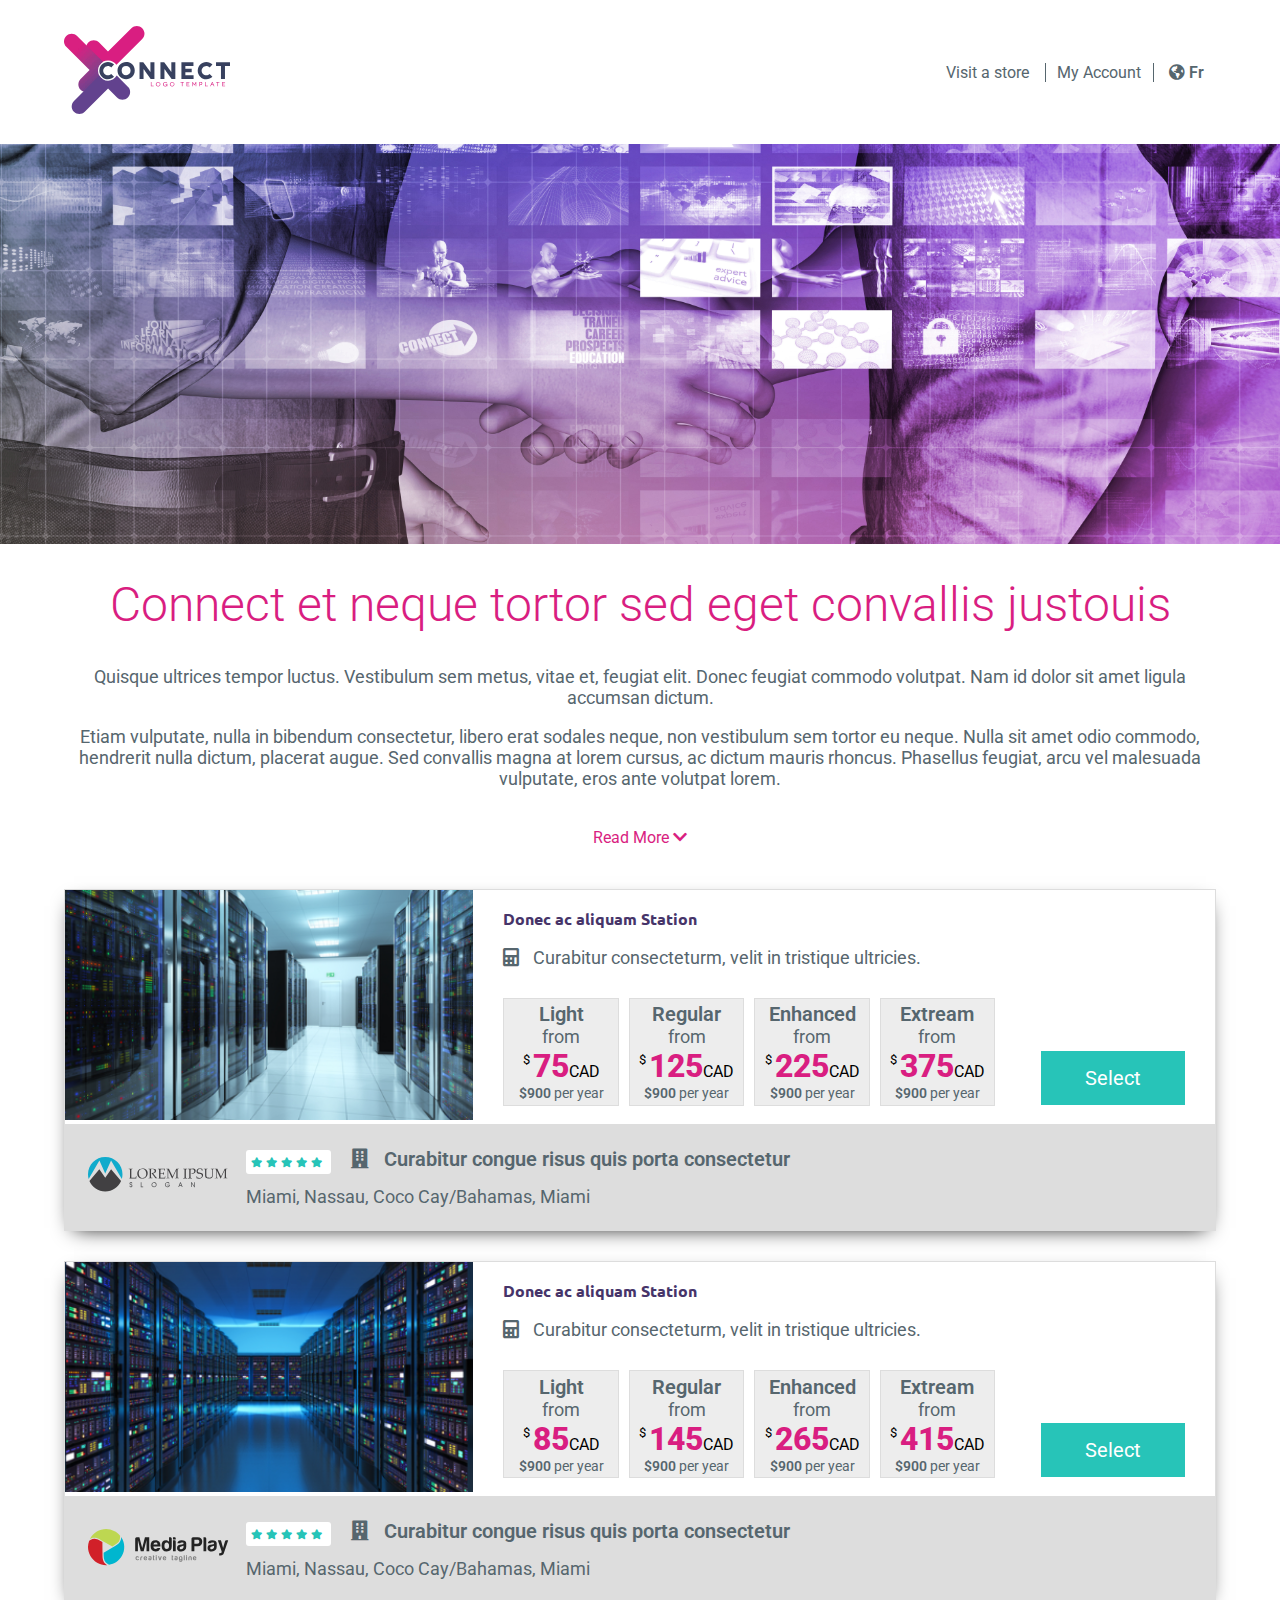
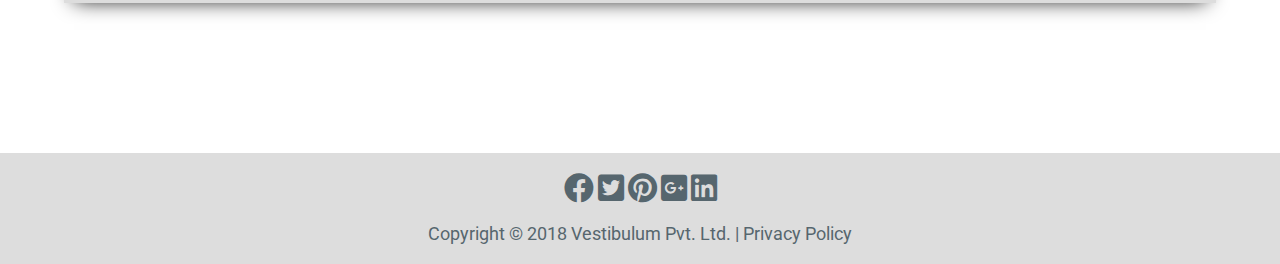
==== commit 5da3e9c7: "js updates read more to hide to read more change" ====
--- a/index.html
+++ b/index.html
@@ -50,7 +50,7 @@
                     <p id="hiddenText">
                         Lorem ipsum dolor sit amet, consectetur adipisicing elit. Accusamus at dolores eius ipsa molestiae numquam quaerat quo repudiandae similique voluptatem. Consequatur dolore ea eum id iste quasi qui sequi vel!
                     </p>
-                    <a class="readMoreButton" onclick="hideShow()">Read More <i class="fa fa-chevron-down" aria-hidden="true"></i></a>
+                    <a id="changeText" class="readMoreButton" onclick="hideShow()">Read More <i class="fa fa-chevron-down" aria-hidden="true"></i></a>
                 </section>
 
                 <section class="featuredBox">
--- a/css/style.css
+++ b/css/style.css
@@ -152,8 +152,10 @@
   margin-top: 30px; }
 
 .mainContent .contentBox section.featuredBox .featuredContent .priceList div {
-  border-left: 1px solid #ddd;
-  padding-left: 20px; }
+  border: 1px solid #ddd;
+  text-align: center;
+  padding: 3%;
+  background: #ededed; }
 
 .mainContent .contentBox section.featuredBox .featuredContent .priceList div sup {
   position: absolute;
@@ -191,7 +193,7 @@
   -webkit-box-align: end;
   -ms-flex-align: end;
   align-items: flex-end;
-  padding: 15% 0;
+  padding: 10% 0;
   margin-right: 30px;
   grid-area: cta; }
 
@@ -205,7 +207,20 @@
   font-size: 20px;
   display: block;
   width: 90%;
-  text-align: center; }
+  text-align: center;
+  -webkit-transition: .2s all ease-in-out;
+  -moz-transition: .2s all ease-in-out;
+  -ms-transition: .2s all ease-in-out;
+  -o-transition: .2s all ease-in-out;
+  transition: .2s all ease-in-out; }
+
+.mainContent .contentBox section.featuredBox .cta a:hover {
+  background-color: #34e2d4;
+  -webkit-transition: .2s all ease-in-out;
+  -moz-transition: .2s all ease-in-out;
+  -ms-transition: .2s all ease-in-out;
+  -o-transition: .2s all ease-in-out;
+  transition: .2s all ease-in-out; }
 
 .mainContent .contentBox section.featuredBox .metaInfo {
   -ms-grid-row: 3;
@@ -313,7 +328,8 @@
   .mainContent.topBar .topBarContent {
     text-align: center !important; }
   .mainContent .contentBox .featuredBox .metaInfo {
-    grid-column-gap: 10%; }
+    grid-column-gap: 10%;
+    grid-template-columns: 1fr !important; }
   .mainContent .contentBox .featuredBox .metaInfo .metaDetails > div {
     display: -ms-grid;
     display: grid;
@@ -322,6 +338,7 @@
     display: -ms-grid;
     display: grid;
     grid-template-areas: "icon icontitle icontitle icontitle" "none icontitle icontitle icontitle";
+    grid-template-columns: 1fr 20fr;
     grid-column-gap: 10px; }
   .mainContent .contentBox .featuredBox .metaInfo .metaDetails > div .metaTitle i {
     -ms-grid-row: 1;
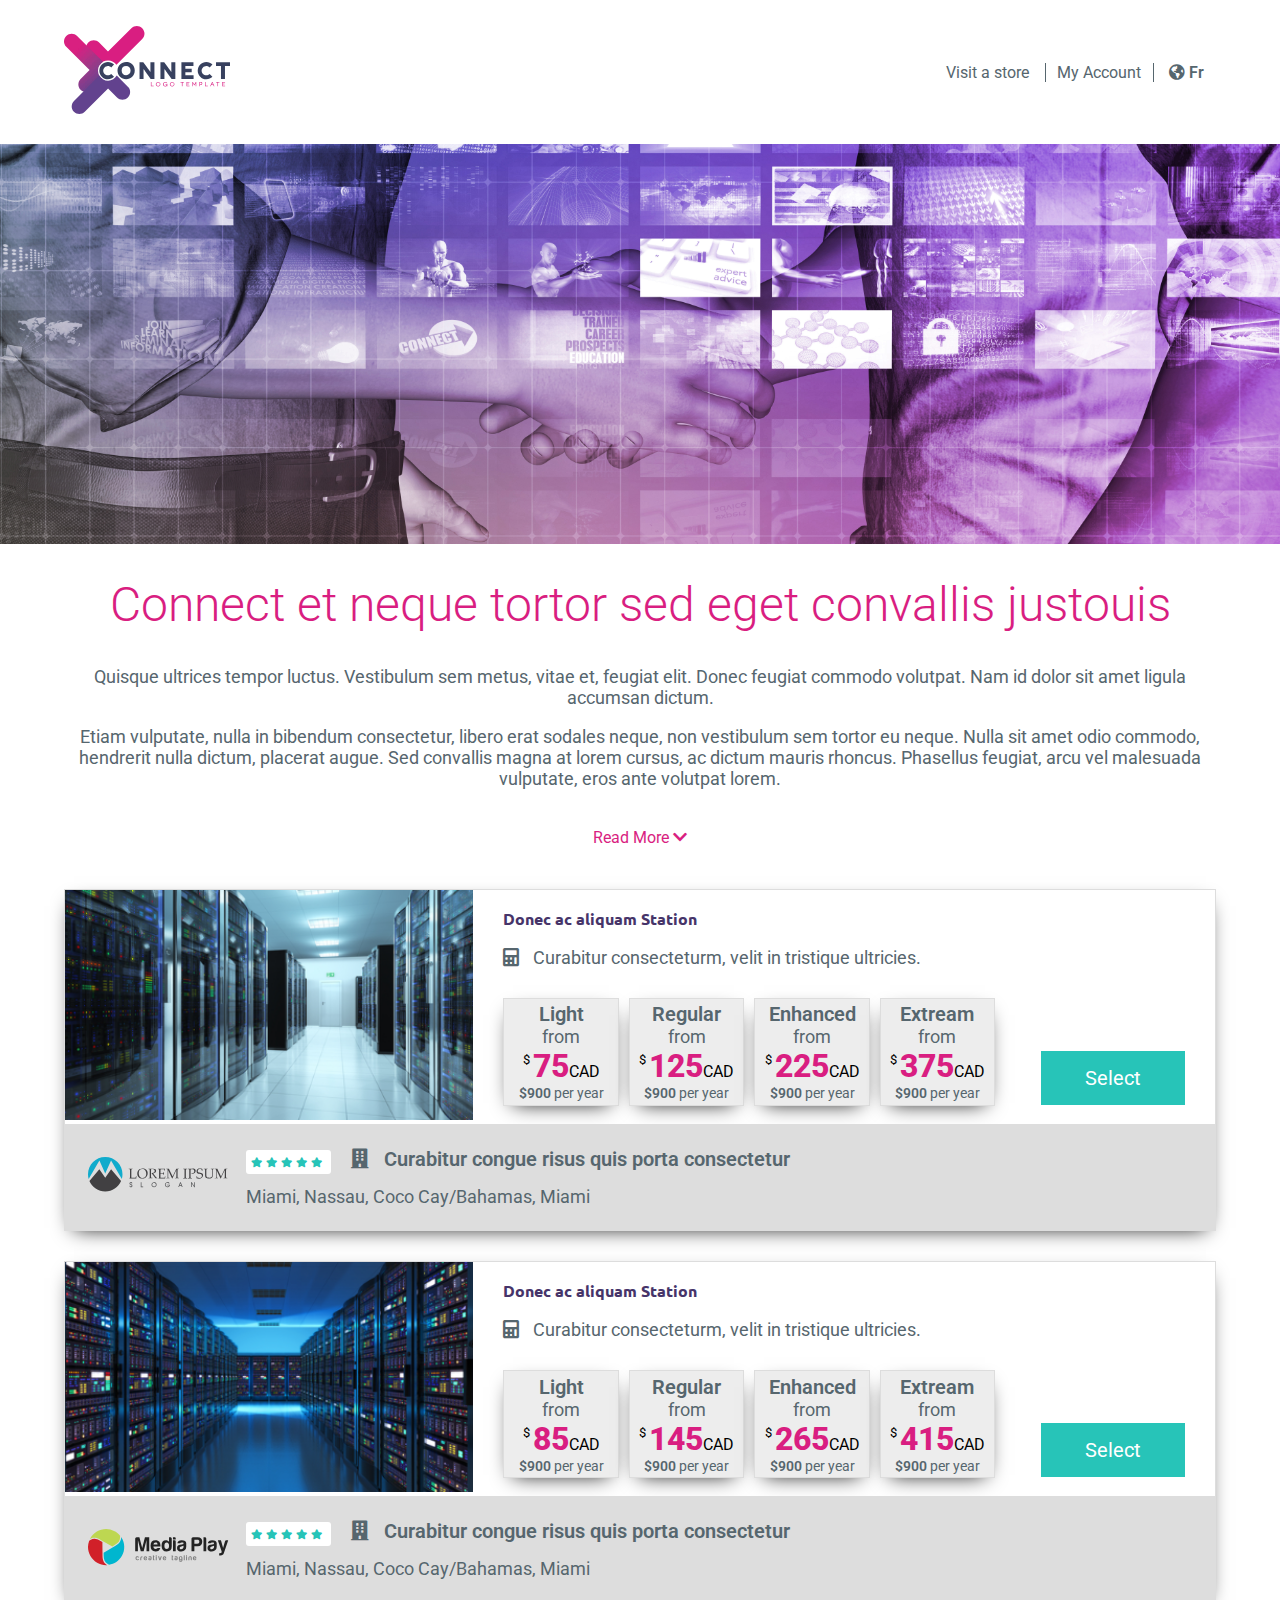
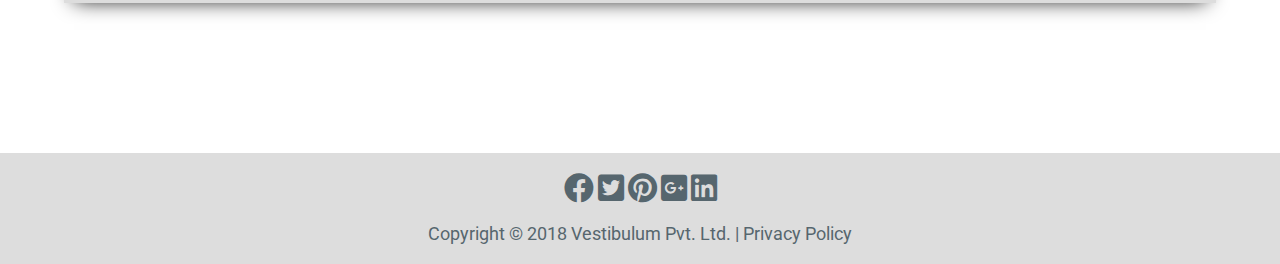
==== commit f137b194: "dollar sign safari issue fix" ====
--- a/index.html
+++ b/index.html
@@ -71,7 +71,10 @@
                             <div>
                                 <h3>Light</h3>
                                 <p>from</p>
-                                <sup class="priceSymbol">$</sup><span class="price">75</span><span>CAD</span>
+                                <span>
+                                    <sup class="priceSymbol">$</sup><span class="price">75</span><span>CAD</span>
+                                </span>
+
                                 <p class="subPrice">
                                     <span>$900</span> per year
                                 </p>
@@ -79,7 +82,7 @@
                             <div>
                                 <h3>Regular</h3>
                                 <p>from</p>
-                                <sup class="priceSymbol">$</sup><span class="price">125</span><span>CAD</span>
+                                <span><sup class="priceSymbol">$</sup><span class="price">125</span><span>CAD</span></span>
                                 <p class="subPrice">
                                     <span>$900</span> per year
                                 </p>
@@ -87,7 +90,7 @@
                             <div>
                                 <h3>Enhanced</h3>
                                 <p>from</p>
-                                <sup class="priceSymbol">$</sup><span class="price">225</span><span>CAD</span>
+                                <span><sup class="priceSymbol">$</sup><span class="price">225</span><span>CAD</span></span>
                                 <p class="subPrice">
                                     <span>$900</span> per year
                                 </p>
@@ -95,7 +98,7 @@
                             <div>
                                 <h3>Extream</h3>
                                 <p>from</p>
-                                <sup class="priceSymbol">$</sup><span class="price">375</span><span>CAD</span>
+                                <span><sup class="priceSymbol">$</sup><span class="price">375</span><span>CAD</span></span>
                                 <p class="subPrice">
                                     <span>$900</span> per year
                                 </p>
@@ -150,7 +153,7 @@
                             <div>
                                 <h3>Light</h3>
                                 <p>from</p>
-                                <sup class="priceSymbol">$</sup><span class="price">85</span><span>CAD</span>
+                                <span><sup class="priceSymbol">$</sup><span class="price">85</span><span>CAD</span></span>
                                 <p class="subPrice">
                                     <span>$900</span> per year
                                 </p>
@@ -158,7 +161,7 @@
                             <div>
                                 <h3>Regular</h3>
                                 <p>from</p>
-                                <sup class="priceSymbol">$</sup><span class="price">145</span><span>CAD</span>
+                                <span><sup class="priceSymbol">$</sup><span class="price">145</span><span>CAD</span></span>
                                 <p class="subPrice">
                                     <span>$900</span> per year
                                 </p>
@@ -166,7 +169,7 @@
                             <div>
                                 <h3>Enhanced</h3>
                                 <p>from</p>
-                                <sup class="priceSymbol">$</sup><span class="price">265</span><span>CAD</span>
+                                <span><sup class="priceSymbol">$</sup><span class="price">265</span><span>CAD</span></span>
                                 <p class="subPrice">
                                     <span>$900</span> per year
                                 </p>
@@ -174,7 +177,7 @@
                             <div>
                                 <h3>Extream</h3>
                                 <p>from</p>
-                                <sup class="priceSymbol">$</sup><span class="price">415</span><span>CAD</span>
+                                <span><sup class="priceSymbol">$</sup><span class="price">415</span><span>CAD</span></span>
                                 <p class="subPrice">
                                     <span>$900</span> per year
                                 </p>
--- a/css/style.css
+++ b/css/style.css
@@ -155,7 +155,29 @@
   border: 1px solid #ddd;
   text-align: center;
   padding: 3%;
-  background: #ededed; }
+  background: #ededed;
+  -webkit-transition: .2s all ease-in-out;
+  -moz-transition: .2s all ease-in-out;
+  -ms-transition: .2s all ease-in-out;
+  -o-transition: .2s all ease-in-out;
+  transition: .2s all ease-in-out;
+  -webkit-box-shadow: 0 7px 20px -10px #000;
+  box-shadow: 0 7px 20px -10px #000; }
+
+.mainContent .contentBox section.featuredBox .featuredContent .priceList div:hover {
+  background: #f7f7f7 !important;
+  -webkit-transition: .2s all ease-in-out;
+  -moz-transition: .2s all ease-in-out;
+  -ms-transition: .2s all ease-in-out;
+  -o-transition: .2s all ease-in-out;
+  transition: .2s all ease-in-out;
+  -webkit-transform: translateY(-5px);
+  -moz-transform: translateY(-5px);
+  -ms-transform: translateY(-5px);
+  -o-transform: translateY(-5px);
+  transform: translateY(-5px);
+  -webkit-box-shadow: 0 15px 25px -15px #000;
+  box-shadow: 0 15px 25px -15px #000; }
 
 .mainContent .contentBox section.featuredBox .featuredContent .priceList div sup {
   position: absolute;
@@ -337,9 +359,10 @@
   .mainContent .contentBox .featuredBox .metaInfo .metaDetails > div .metaTitle {
     display: -ms-grid;
     display: grid;
-    grid-template-areas: "icon icontitle icontitle icontitle" "none icontitle icontitle icontitle";
+    grid-template-areas: "icon icontitle icontitle icontitle" "icon icontitle icontitle icontitle";
     grid-template-columns: 1fr 20fr;
-    grid-column-gap: 10px; }
+    grid-column-gap: 10px;
+    align-items: center; }
   .mainContent .contentBox .featuredBox .metaInfo .metaDetails > div .metaTitle i {
     -ms-grid-row: 1;
     -ms-grid-column: 1;
